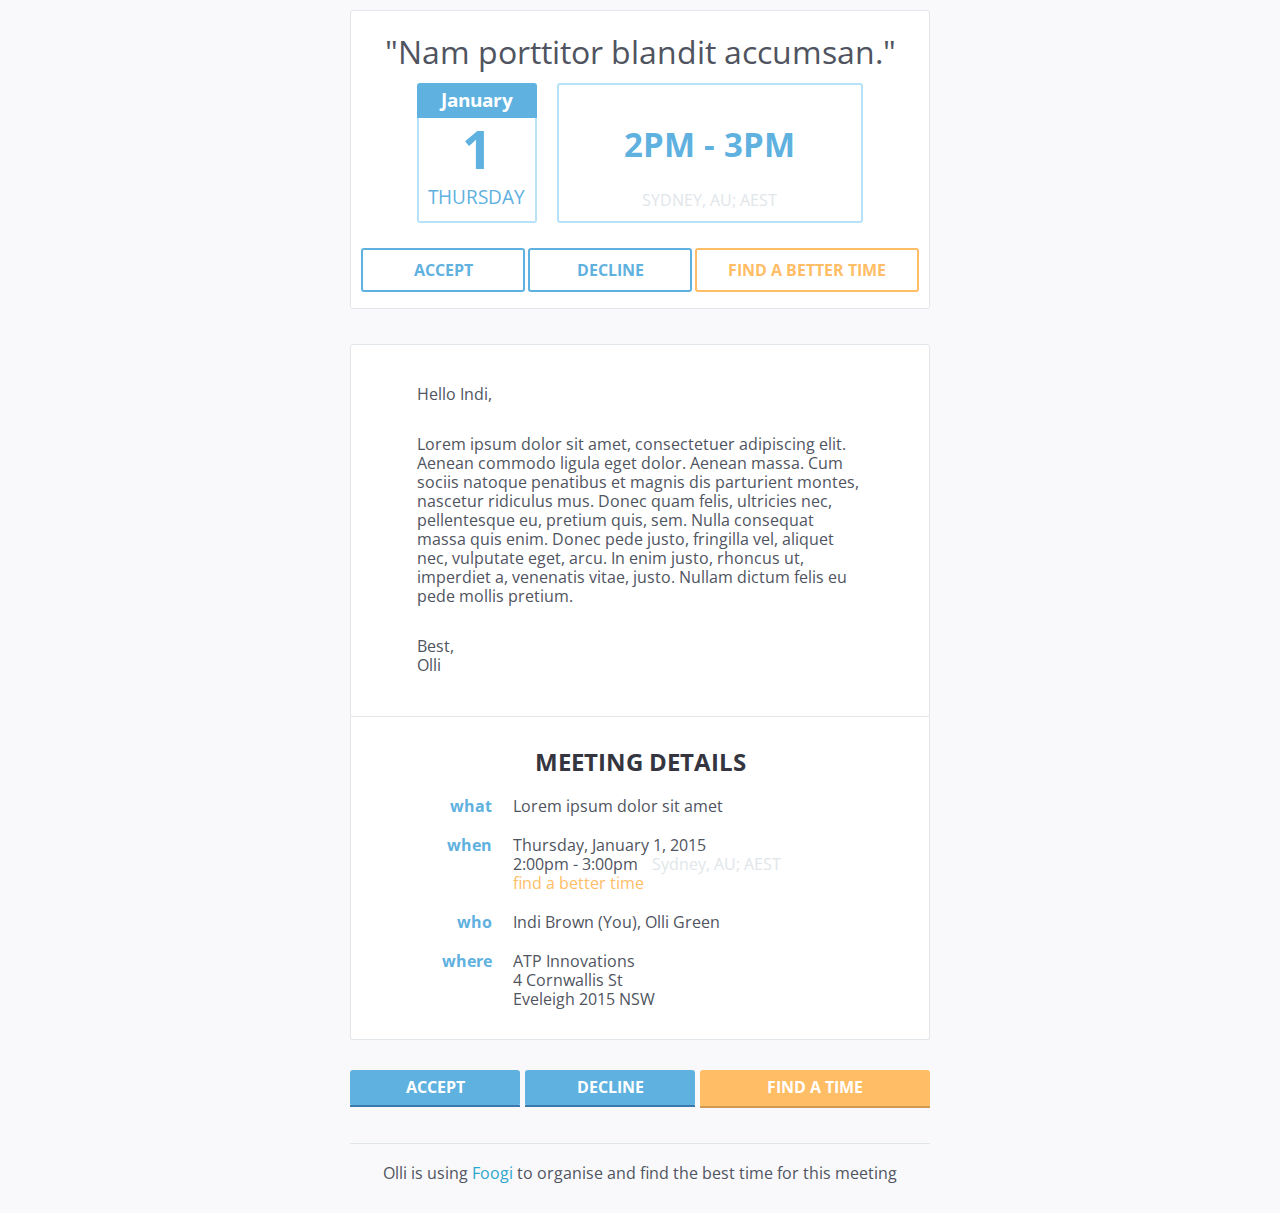
==== email/master.html @ 06ca4e61 "Merge pull request #1 from benrki/new-email" ====
<!DOCTYPE html PUBLIC "-//W3C//DTD XHTML 1.0 Strict//EN" "http://www.w3.org/TR/xhtml1/DTD/xhtml1-strict.dtd">
<html xmlns="http://www.w3.org/1999/xhtml">
<head>
  <meta http-equiv="Content-Type" content="text/html; charset=utf-8" />
  <meta name="viewport" content="width=device-width"/>
  <link href='http://fonts.googleapis.com/css?family=Open+Sans:700,400' rel='stylesheet' type='text/css'>
  <style>
/**********************************************
* Ink v1.0.5 - Copyright 2013 ZURB Inc        *
**********************************************/

/* Client-specific Styles & Reset */

#outlook a { 
  padding:0; 
} 

body{ 
  width:100% !important; 
  min-width: 100%;
  -webkit-text-size-adjust:100%; 
  -ms-text-size-adjust:100%; 
  margin:0; 
  padding:0;
  background-color: #F9F9FB;
  font-family: 'Open Sans', sans-serif;
}

.ExternalClass { 
  width:100%;
} 

.ExternalClass, 
.ExternalClass p, 
.ExternalClass span, 
.ExternalClass font, 
.ExternalClass td, 
.ExternalClass div { 
  line-height: 100%; 
} 

#backgroundTable { 
  margin:0; 
  padding:0; 
  width:100% !important; 
  line-height: 100% !important; 
}

img { 
  outline:none; 
  text-decoration:none; 
  -ms-interpolation-mode: bicubic;
  width: auto;
  max-width: 100%; 
  float: left; 
  clear: both; 
  display: block;
}

center {
  width: 100%;
  min-width: 580px;
}

a img { 
  border: none;
}

p {
  margin: 0 0 0 10px;
}

table {
  border-spacing: 0;
  border-collapse: collapse;
}

td { 
  word-break: break-word;
  -webkit-hyphens: auto;
  -moz-hyphens: auto;
  hyphens: auto;
  border-collapse: collapse !important; 
}

table, tr, td {
  padding: 0;
  vertical-align: top;
  text-align: left;
}

hr {
  color: #d9d9d9; 
  background-color: #d9d9d9; 
  height: 1px; 
  border: none;
}

/* Responsive Grid */

table.body {
  height: 100%;
  width: 100%;
}

table.container {
  width: 580px;
  margin: 0 auto;
  text-align: inherit;
}

table.row { 
  /*padding: 0px; */
  width: 100%;
  position: relative;
}

table.container table.row {
  display: block;
}

td.wrapper {
  padding: 10px 20px 0px 0px;
  position: relative;
}

table.columns,
table.column {
  margin: 0 auto;
}

table.columns td,
table.column td {
  /*padding: 0px 0px 10px; */
}

table.columns td.sub-columns,
table.column td.sub-columns,
table.columns td.sub-column,
table.column td.sub-column {
  padding-right: 10px;
}

td.sub-column, td.sub-columns {
  min-width: 0px;
}

table.row td.last,
table.container td.last {
  padding-right: 0px;
}

table.one { width: 30px; }
table.two { width: 80px; }
table.three { width: 130px; }
table.four { width: 180px; }
table.five { width: 230px; }
table.six { width: 280px; }
table.seven { width: 330px; }
table.eight { width: 380px; }
table.nine { width: 430px; }
table.ten { width: 480px; }
table.eleven { width: 530px; }
table.twelve { width: 580px; }

table.one center { min-width: 30px; }
table.two center { min-width: 80px; }
table.three center { min-width: 130px; }
table.four center { min-width: 180px; }
table.five center { min-width: 230px; }
table.six center { min-width: 280px; }
table.seven center { min-width: 330px; }
table.eight center { min-width: 380px; }
table.nine center { min-width: 430px; }
table.ten center { min-width: 480px; }
table.eleven center { min-width: 530px; }
table.twelve center { min-width: 580px; }

table.one .panel center { min-width: 10px; }
table.two .panel center { min-width: 60px; }
table.three .panel center { min-width: 110px; }
table.four .panel center { min-width: 160px; }
table.five .panel center { min-width: 210px; }
table.six .panel center { min-width: 260px; }
table.seven .panel center { min-width: 310px; }
table.eight .panel center { min-width: 360px; }
table.nine .panel center { min-width: 410px; }
table.ten .panel center { min-width: 460px; }
table.eleven .panel center { min-width: 510px; }
table.twelve .panel center { min-width: 560px; }

.body .columns td.one,
.body .column td.one { width: 8.333333%; }
.body .columns td.two,
.body .column td.two { width: 16.666666%; }
.body .columns td.three,
.body .column td.three { width: 25%; }
.body .columns td.four,
.body .column td.four { width: 33.333333%; }
.body .columns td.five,
.body .column td.five { width: 41.666666%; }
.body .columns td.six,
.body .column td.six { width: 50%; }
.body .columns td.seven,
.body .column td.seven { width: 58.333333%; }
.body .columns td.eight,
.body .column td.eight { width: 66.666666%; }
.body .columns td.nine,
.body .column td.nine { width: 75%; }
.body .columns td.ten,
.body .column td.ten { width: 83.333333%; }
.body .columns td.eleven,
.body .column td.eleven { width: 91.666666%; }
.body .columns td.twelve,
.body .column td.twelve { width: 100%; }

td.offset-by-one { padding-left: 50px; }
td.offset-by-two { padding-left: 100px; }
td.offset-by-three { padding-left: 150px; }
td.offset-by-four { padding-left: 200px; }
td.offset-by-five { padding-left: 250px; }
td.offset-by-six { padding-left: 300px; }
td.offset-by-seven { padding-left: 350px; }
td.offset-by-eight { padding-left: 400px; }
td.offset-by-nine { padding-left: 450px; }
td.offset-by-ten { padding-left: 500px; }
td.offset-by-eleven { padding-left: 550px; }

td.expander {
  visibility: hidden;
  width: 0px;
  padding: 0 !important;
}

table.columns .text-pad,
table.column .text-pad {
  padding-left: 10px;
  padding-right: 10px;
}

table.columns .left-text-pad,
table.columns .text-pad-left,
table.column .left-text-pad,
table.column .text-pad-left {
  padding-left: 10px;
}

table.columns .right-text-pad,
table.columns .text-pad-right,
table.column .right-text-pad,
table.column .text-pad-right {
  padding-right: 10px;
}

/* Block Grid */

.block-grid {
  width: 100%;
  max-width: 580px;
}

.block-grid td {
  display: inline-block;
  padding:10px;
}

.two-up td {
  width:270px;
}

.three-up td {
  width:173px;
}

.four-up td {
  width:125px;
}

.five-up td {
  width:96px;
}

.six-up td {
  width:76px;
}

.seven-up td {
  width:62px;
}

.eight-up td {
  width:52px;
}

/* Alignment & Visibility Classes */

table.center, td.center {
  text-align: center;
}

h1.center,
h2.center,
h3.center,
h4.center,
h5.center,
h6.center {
  text-align: center;
}

span.center {
  display: block;
  width: 100%;
  text-align: center;
}

img.center {
  margin: 0 auto;
  float: none;
}

.show-for-small,
.hide-for-desktop {
  display: none;
}

/* Typography */

body, table.body, h1, h2, h3, h4, h5, h6, p, td { 
  color: #4F5460;
  font-family: 'Open Sans', sans-serif;
  font-weight: normal; 
  padding:0; 
  margin: 0;
  text-align: left; 
  line-height: 1.3;
}

h1, h2, h3, h4, h5, h6 {
  word-break: normal;
}

h1 {font-size: 40px;}
h2 {font-size: 36px;}
h3 {font-size: 32px;}
h4 {font-size: 28px;}
h5 {font-size: 24px;}
h6 {font-size: 20px;}
body, table.body, p, td {font-size: 12pt;line-height:19px;}

p.lead, p.lede, p.leed {
  font-size: 18px;
  line-height:21px;
}

p { 
  margin-bottom: 10px;
  font-size: 12pt;
  padding-bottom: 20px;
}

small {
  font-size: 10px;
}

a {
  color: #2ba6cb; 
  text-decoration: none;
}

a:hover { 
  color: #325878 !important;
}

a:active { 
  color: #2795b6 !important;
}

a:visited { 
  color: #2ba6cb !important;
}

h1 a, 
h2 a, 
h3 a, 
h4 a, 
h5 a, 
h6 a {
  color: #2ba6cb;
}

h1 a:active, 
h2 a:active,  
h3 a:active, 
h4 a:active, 
h5 a:active, 
h6 a:active { 
  color: #2ba6cb !important; 
} 

h1 a:visited, 
h2 a:visited,  
h3 a:visited, 
h4 a:visited, 
h5 a:visited, 
h6 a:visited { 
  color: #2ba6cb !important; 
} 

/* Panels */

.panel {
  background: white;
  border: 1px solid #E0E6EA;
  padding: 10px !important;
  border-radius: 3px;
  display: block;
}

.sub-grid table {
  width: 100%;
}

.sub-grid td.sub-columns {
  padding-bottom: 0;
}

/* Buttons */

table.button,
table.tiny-button,
table.small-button,
table.medium-button,
table.large-button {
  width: 100%;
  overflow: hidden;
}

table.button td,
table.tiny-button td,
table.small-button td,
table.medium-button td,
table.large-button td {
  display: block;
  width: auto !important;
  text-align: center;
  background: #2ba6cb;
  border: 1px solid #2284a1;
  color: #ffffff;
  padding: 8px 0;
}

table.tiny-button td {
  padding: 5px 0 4px;
}

table.small-button td {
  padding: 8px 0 7px;
}

table.medium-button td {
  padding: 12px 0 10px;
}

table.large-button td {
  padding: 21px 0 18px;
}

table.button td a,
table.tiny-button td a,
table.small-button td a,
table.medium-button td a,
table.large-button td a {
  font-weight: bold;
  text-decoration: none;
  font-family: 'Open Sans', sans-serif;
  color: #ffffff;
  font-size: 16px;
}

table.tiny-button td a {
  font-size: 12px;
  font-weight: normal;
}

table.small-button td a {
  font-size: 16px;
}

table.medium-button td a {
  font-size: 20px;
}

table.large-button td a {
  font-size: 24px;
}

table.button:hover td,
table.button:visited td,
table.button:active td {
  background: #2795b6 !important;
}

table.button:hover td a,
table.button:visited td a,
table.button:active td a {
  color: #fff !important;
}

table.button:hover td,
table.tiny-button:hover td,
table.small-button:hover td,
table.medium-button:hover td,
table.large-button:hover td {
  background: #2795b6 !important;
}

table.button:hover td a,
table.button:active td a,
table.button td a:visited,
table.tiny-button:hover td a,
table.tiny-button:active td a,
table.tiny-button td a:visited,
table.small-button:hover td a,
table.small-button:active td a,
table.small-button td a:visited,
table.medium-button:hover td a,
table.medium-button:active td a,
table.medium-button td a:visited,
table.large-button:hover td a,
table.large-button:active td a,
table.large-button td a:visited {
  color: #ffffff !important; 
}

table.secondary td {
  background: #e9e9e9;
  border-color: #d0d0d0;
  color: #555;
}

table.secondary td a {
  color: #555;
}

table.secondary:hover td {
  background: #d0d0d0 !important;
  color: #555;
}

table.secondary:hover td a,
table.secondary td a:visited,
table.secondary:active td a {
  color: #555 !important;
}

table.success td {
  background: #5da423;
  border-color: #457a1a;
}

table.success:hover td {
  background: #457a1a !important;
}

table.alert td {
  background: #c60f13;
  border-color: #970b0e;
}

table.alert:hover td {
  background: #970b0e !important;
}

table.radius td {
  -webkit-border-radius: 3px;
  -moz-border-radius: 3px;
  border-radius: 3px;
}

table.round td {
  -webkit-border-radius: 500px;
  -moz-border-radius: 500px;
  border-radius: 500px;
}

/* Outlook First */

body.outlook p {
  display: inline !important;
}

/*  Media Queries */

/*@media only screen and (max-width: 600px) {

  table[class="body"] img {
    width: auto !important;
    height: auto !important;
  }

  table[class="body"] center {
    min-width: 0 !important;
  }

  table[class="body"] .container {
    width: 95% !important;
  }

  table[class="body"] .row {
    width: 100% !important;
    display: block !important;
  }

  table[class="body"] .wrapper {
    display: block !important;
    padding-right: 0 !important;
  }

  table[class="body"] .columns,
  table[class="body"] .column {
    table-layout: fixed !important;
    float: none !important;
    width: 100% !important;
    padding-right: 0px !important;
    padding-left: 0px !important;
    display: block !important;
  }

  table[class="body"] .wrapper.first .columns,
  table[class="body"] .wrapper.first .column {
    display: table !important;
  }

  table[class="body"] table.columns td,
  table[class="body"] table.column td {
    width: 100% !important;
  }

  table[class="body"] .columns td.one,
  table[class="body"] .column td.one { width: 8.333333% !important; }
  table[class="body"] .columns td.two,
  table[class="body"] .column td.two { width: 16.666666% !important; }
  table[class="body"] .columns td.three,
  table[class="body"] .column td.three { width: 25% !important; }
  table[class="body"] .columns td.four,
  table[class="body"] .column td.four { width: 33.333333% !important; }
  table[class="body"] .columns td.five,
  table[class="body"] .column td.five { width: 41.666666% !important; }
  table[class="body"] .columns td.six,
  table[class="body"] .column td.six { width: 50% !important; }
  table[class="body"] .columns td.seven,
  table[class="body"] .column td.seven { width: 58.333333% !important; }
  table[class="body"] .columns td.eight,
  table[class="body"] .column td.eight { width: 66.666666% !important; }
  table[class="body"] .columns td.nine,
  table[class="body"] .column td.nine { width: 75% !important; }
  table[class="body"] .columns td.ten,
  table[class="body"] .column td.ten { width: 83.333333% !important; }
  table[class="body"] .columns td.eleven,
  table[class="body"] .column td.eleven { width: 91.666666% !important; }
  table[class="body"] .columns td.twelve,
  table[class="body"] .column td.twelve { width: 100% !important; }

  table[class="body"] td.offset-by-one,
  table[class="body"] td.offset-by-two,
  table[class="body"] td.offset-by-three,
  table[class="body"] td.offset-by-four,
  table[class="body"] td.offset-by-five,
  table[class="body"] td.offset-by-six,
  table[class="body"] td.offset-by-seven,
  table[class="body"] td.offset-by-eight,
  table[class="body"] td.offset-by-nine,
  table[class="body"] td.offset-by-ten,
  table[class="body"] td.offset-by-eleven {
    padding-left: 0 !important;
  }

  table[class="body"] table.columns td.expander {
    width: 1px !important;
  }

  table[class="body"] .right-text-pad,
  table[class="body"] .text-pad-right {
    padding-left: 10px !important;
  }

  table[class="body"] .left-text-pad,
  table[class="body"] .text-pad-left {
    padding-right: 10px !important;
  }

  table[class="body"] .hide-for-small,
  table[class="body"] .show-for-desktop {
    display: none !important;
  }

  table[class="body"] .show-for-small,
  table[class="body"] .hide-for-desktop {
    display: inherit !important;
  }
}*/

</style>
<style>

  table.facebook td {
    background: #3b5998;
    border-color: #2d4473;
  }

  table.facebook:hover td {
    background: #2d4473 !important;
  }

  table.twitter td {
    background: #00acee;
    border-color: #0087bb;
  }

  table.twitter:hover td {
    background: #0087bb !important;
  }

  table.google-plus td {
    background-color: #DB4A39;
    border-color: #CC0000;
  }

  table.google-plus:hover td {
    background: #CC0000 !important;
  }

  .template-label {
    color: #ffffff;
    font-weight: bold;
    font-size: 11px;
  }

  .callout .wrapper {
    padding-bottom: 20px;
  }

  .callout .panel {
    background: #ECF8FF;
    border-color: #b9e5ff;
  }

  .header {
    background: #999999;
  }

  .footer h5 {
    padding-bottom: 10px;
  }

  table.columns .text-pad {
    padding-left: 10px;
    padding-right: 10px;
  }

  table.columns .left-text-pad {
    padding-left: 10px;
  }

  table.columns .right-text-pad {
    padding-right: 10px;
  }

 /* @media only screen and (max-width: 600px) {

    table[class="body"] .right-text-pad {
      padding-left: 10px !important;
    }

    table[class="body"] .left-text-pad {
      padding-right: 10px !important;
    }
  }*/

  table .panel-wrapper {
    width: 100%;
  }

  .meeting-title {
    text-align: center;
    padding-top: 10px;
    padding-bottom: 10px;
  }

  .cal-date {
    width: 120px;
    height: 140px;
    border-collapse: separate;
    border-spacing: 0;
  }

  .cal-date-time {
    width: 100%;
  }

  .cal-filler {
    width: 56px;
    height: 165px;
  }

  .cal-display {
    width: 80%;
  }

  .cal-display-filler {
    width: 20px;
  }

  .foogi-box {
    border-collapse: separate;
    border-spacing: 0;
    border: 2px solid;
    border-radius: 3px;
    text-transform: uppercase;
    text-align: center;
  }

  .cal-date-month-box {
    border-collapse: separate;
    border-spacing: 0;
    border-left: 2px solid;
    border-top: 2px solid;
    border-right: 2px solid;
    border-top-left-radius: 3px;
    border-top-right-radius: 3px;
  }

  .cal-date-num-box {
    
  }

  .sail-border {
    border-color: #B6E2FA;
  }

  .foogle-border {
    border-color: #5FB1DF;
  }

  .foogle-font {
    color: #5FB1DF;
  }

  .cal-date-month {
    background-color: #5FB1DF;
    border-top-left-radius: 3px;
    border-top-right-radius: 3px;
    color: white;
    font-weight: bold;
    text-align: center;
    font-size: 14pt;
    vertical-align: middle;
    padding-bottom: 2px;
  }

  .cal-date-num {
    font-weight: bold;
    font-size: 40pt;
    vertical-align: middle;
    text-align: center;
    height: 60px;
    border-left: 2px solid;
    border-right: 2px solid;
    border-color: #B6E2FA;
  }

  .cal-date-day {
    vertical-align: middle;
    text-align: center;
    font-size: 14pt;
    padding-bottom: 5px;
    border-collapse: separate;
    border-spacing: 0;
    border-left: 2px solid;
    border-bottom: 2px solid;
    border-right: 2px solid;
    border-bottom-left-radius: 3px;
    border-bottom-right-radius: 3px;
    border-color: #B6E2FA;
  }

  .cal-time {
    width: 306px;
    height: 140px;
  }

  .time {
    font-size: 25pt;
    padding-top: 50px;
    text-align: center;
    font-weight: bold;
  }

  .location {
    color: #E0E6EA;
    text-align: center;
    font-size: 12pt;
  }

  .controls {
    width: 100%;
  }

  .controls td {
    height: 40px;
    line-height: 2.8;
  }

  .controls .respond-controls {
    width: 60%;
  }

  .controls .respond-controls table {
    width: 100%;
  }

  td.respond {
    display: inline-block;
    padding: 0 10px 0 10px;
    border: 2px solid #5FB1DF;
    color: #5FB1DF;
    font-weight: bold;
    font-size: 12pt;
    line-height: 2.5;
    border-radius: 3px;
    text-transform: uppercase;
    text-align: center;
    width: 140px;
  }

  #control-filler {
    width: 0px;
    height: 50px;
  }

  .controls .other-controls {
    width: 200px;
  }

  td.other-controls {
    display: inline-block;
    padding: 0 10px 0 10px;
    border: 2px solid #FFBD66;
    color: #FFBD66;
    font-weight: bold;
    font-size: 12pt;
    line-height: 2.5;
    border-radius: 3px;
    text-transform: uppercase;
    text-align: center;
  }

  .row.meeting {
    padding-bottom: 20px;
  }

  .wrapper.last.meeting {
    padding-top: 0px;
  }

  .desc-filler {
    width: 56px;
  }

  .desc-text {
   vertical-align: middle;

  }

  .desc-text.desc-intro {
    height: 80px;
  }

  .desc-text.desc-body {
    
  }

  .desc-text.desc-end {
    height: 100px;
  }

  .details-row {
    /*height: 50px;*/
  }

  .details-row-filler {
    height: 20px;
  }

  .details-filler {
    width: 56px;
  }

  td.meeting-title-filler {
   height: 50px;
   width: 170px;
  }

  .meeting-desc-panel {
    border-bottom-right-radius: 0;
    border-bottom-left-radius: 0;
  }

  .meeting-details-panel {
    border-top: 0;
    border-top-left-radius: 0;
    border-top-right-radius: 0;
    padding-bottom: 0;
  }

  .meeting-details-title-table {
    width: 100%;
  }

  .meeting-details-title {
    vertical-align: middle;
    height: 70px;
    min-width: 300px;
  }

  .meeting-details-title-text {
    text-align: center;
    font-weight: bold;
    font-size: 18pt;
    color: #35353F;
  }

  .meeting-details-noun {
    color: #5FB1DF;
    width: 75px;
    text-align: right;
    display: inline-block;
    font-weight: bold;
  }

  .details-location {
    color: #E0E6EA;
    padding-left: 10px;
  }

  a#find-link {
    color: #FFBD66 !important;
  }

  a#find-link:hover {
   color: #D1994F !important;
  }

  .meeting-details {
    width: 350px;
  }

  .bottom-buttons-wrapper {
    padding-top: 30px;
  }

  tr.bottom-buttons td {
    
  }

  .bottom-respond-buttons {
    width: 350px;
  }

  td#bottom-accept, td#bottom-decline {
    background-color: #5FB1DF;
    height: 35px;
    color: white;
    font-weight: bold;
    text-align: center;
    vertical-align: middle;
    border-bottom: 2px solid #3B7AAC;
    border-radius: 3px;
    width: 170px;
  }

  td#bottom-find {
    background-color: #FFBD66;
    height: 35px;
    color: white;
    font-weight: bold;
    text-align: center;
    vertical-align: middle;
    border-bottom: 2px solid #D1994F;
    border-radius: 3px;
    width: 230px;
  }

  .bottom-respond-button-filler {
    width: 5px;
  }

  .row.bottom-row {
    padding-bottom: 20px;
  }

  .row.footer {
    padding-top: 25px;
  }

  .footer-text {
    padding-top: 20px;
    border-top: 1px solid #E0E6EA;
  }
</style>
</head>
<body>
  <table class="body">
    <tr>
      <td class="center" align="center" valign="top">
        <center>
          <table class="container">
            <tr>
              <td>
                <!-- Container above -->
                <table class="row" style="padding-bottom: 25px;">
                  <tr>
                    <td class="wrapper last">
                      <table class="twelve columns">
                        <tr>
                          <td class="panel">
                            <table class="panel-wrapper">
                              <tr>
                                <td>
                                  <h3 class="meeting-title">"Nam porttitor blandit accumsan."</h3>
                                </td>
                              </tr>

                              <tr>
                                <td>
                                  <table class="cal-date-time">
                                    <tr>
                                      <td class="cal-filler"></td>
                                      <td class="cal-display">
                                        <table>
                                          <tr>
                                            <td>
                                              <table class="cal-date">
                                                <tr class="cal-date-month-box foogle-border">
                                                  <td class="cal-date-month">January</td>
                                                </tr>
                                                <tr>
                                                  <td class="cal-date-num foogle-font">1</td>
                                                </tr>
                                                <tr>
                                                  <td class="cal-date-day foogle-font">THURSDAY</td>
                                                </tr>
                                              </table>
                                            </td>

                                            <td class="cal-display-filler"></td>

                                            <td>
                                              <table class="cal-time foogi-box sail-border">
                                                <tr>
                                                  <td class="time foogle-font">2PM - 3PM</td>
                                                </tr>
                                                <tr>
                                                  <td class="location">Sydney, AU; AEST</td>
                                                </tr>
                                              </table>
                                            </td>
                                          </tr>
                                        </table>
                                      </td>
                                      <td class="cal-filler"></td>
                                    </tr>
                                  </table>
                                </td>
                              </tr>

                              <tr>
                                <td>
                                  <table class="controls">
                                    <tr>
                                      <td class="respond-controls">
                                        <table>
                                          <tr>
                                            <td id="accept" class="respond">ACCEPT</td>
                                            <td id="control-filler"></td>
                                            <td id="decline" class="respond">DECLINE</td>
                                          </tr>
                                        </table>
                                      </td>

                                      

                                      <td class="other-controls foogle-border">
                                        FIND A BETTER TIME
                                      </td>
                                    </tr>
                                  </table>
                                </td>
                              </tr>
                            </table>
                          </td>
                          <td class="expander"></td>
                        </tr>
                      </table>
                    </td>
                    <td class="expander"></td>
                  </tr>
                </table>

            <table class="row message">
              <tr>
                <td class="wrapper last">
                  <table class="twelve columns">
                    <tr>
                      <td class="panel meeting-desc-panel">
                        <table class="panel-wrapper">
                          <tr>
                            <td class="desc-filler"></td>
                            <td class="desc-text desc-intro">Hello Indi,</td>
                            <td class="desc-filler"></td>
                          </tr>
                          <tr>
                            <td class="desc-filler"></td>
                            <td class="desc-text desc-body">Lorem ipsum dolor sit amet, consectetuer adipiscing elit. Aenean commodo ligula eget dolor. Aenean massa. Cum sociis natoque penatibus et magnis dis parturient montes, nascetur ridiculus mus. Donec quam felis, ultricies nec, pellentesque eu, pretium quis, sem. Nulla consequat massa quis enim. Donec pede justo, fringilla vel, aliquet nec, vulputate eget, arcu. In enim justo, rhoncus ut, imperdiet a, venenatis vitae, justo. Nullam dictum felis eu pede mollis pretium.</td>
                            <td class="desc-filler"></td>
                          </tr>
                          <tr>
                            <td class="desc-filler"></td>
                            <td class="desc-text desc-end">Best,<br>Olli</td>
                            <td class="desc-filler"></td>
                          </tr>
                        </table>
                      </td>
                      <td class="expander"></td>
                    </tr>
                  </table>
                </td>
                <td class="expander"></td>
              </tr>
            </table>

            <table class="row meeting">
              <tr>
                <td class="wrapper last meeting">
                  <table class="twelve columns">
                    <tr>
                      <td class="meeting-details-panel panel">
                        <table class="meeting-details-title-table">
                          <tr>
                            <td class="meeting-details-title">
                              <h3 class="meeting-details-title-text">MEETING DETAILS</h3>
                            </td>
                          </tr>
                        </table>
                        <table class="panel-wrapper">
                          <tr class="details-row">
                            <td class="details-filler"></td>
                            <td class="meeting-details-noun">what</td>
                            <td class="meeting-details">
                            <span>Lorem ipsum dolor sit amet</span>
                            </td>
                            <td class="details-filler"></td>
                          </tr>

                          <tr class="details-row-filler"></tr>

                          <tr class="details-row">
                            <td class="details-filler"></td>
                            <td class="meeting-details-noun">when</td>
                            <td class="meeting-details">
                              <span>Thursday, January 1, 2015</span>
                              <br>
                              <span>2:00pm - 3:00pm</span> <span class="details-location">Sydney, AU; AEST</span>
                              <br>
                              <span><a href="#" id="find-link">find a better time</a></span>
                            </td>
                            <td class="details-filler"></td>
                          </tr>

                          <tr class="details-row-filler"></tr>

                          <tr class="details-row">
                            <td class="details-filler"></td>
                            <td class="meeting-details-noun">who</td>
                            <td class="meeting-details">
                              <span>Indi Brown (You), Olli Green</span>
                            </td>
                            <td class="details-filler"></td>
                          </tr>

                          <tr class="details-row-filler"></tr>

                          <tr class="details-row">
                            <td class="details-filler"></td>
                            <td class="meeting-details-noun">where</td>
                            <td class="meeting-details">
                              <span>ATP Innovations</span>
                              <br>
                              <span>4 Cornwallis St</span>
                              <br>
                              <span>Eveleigh 2015 NSW</span>
                            </td>
                            <td class="details-filler"></td>
                          </tr>

                          <tr class="details-row-filler"></tr>

                        </table>
                      </td>
                      <td class="expander"></td>
                    </tr>
                  </table>
                </td>
                <td class="expander"></td>
              </tr>
            </table>

            <table class="row">
              <tr>
                <td class="wrapper last bottom-buttons-wrapper">
                  <table class="twelve columns">
                    <tr class="bottom-buttons">
                      <td class="bottom-respond-buttons">
                        <table>
                        <tr>
                          <td id="bottom-accept">ACCEPT</td>
                          <td class="bottom-respond-button-filler"></td>
                          <td id="bottom-decline">DECLINE</td>
                        </tr>
                        </table>
                      </td>
                      
                      <td id="bottom-find">FIND A TIME</td>
                      <td class="expander"></td>
                    </tr>
                  </table>
                </td>
                <td class="expander"></td>
              </tr>
            </table>

            <table class="row footer">
              <tr>
                <td class="wrapper last">

                  <table class="twelve columns">
                    <tr>
                      <td align="center" class="footer-text">
                        <center>
                          <p style="text-align:center;">Olli is using <a href="#">Foogi</a> to organise and find the best time for this meeting</a></p>
                        </center>
                      </td>
                      <td class="expander"></td>
                    </tr>
                  </table>

                </td>
              </tr>
            </table>

            <!-- container end below -->
          </td>
        </tr>
      </table>

    </center>
  </td>
</tr>
</table>
</body>
</html>
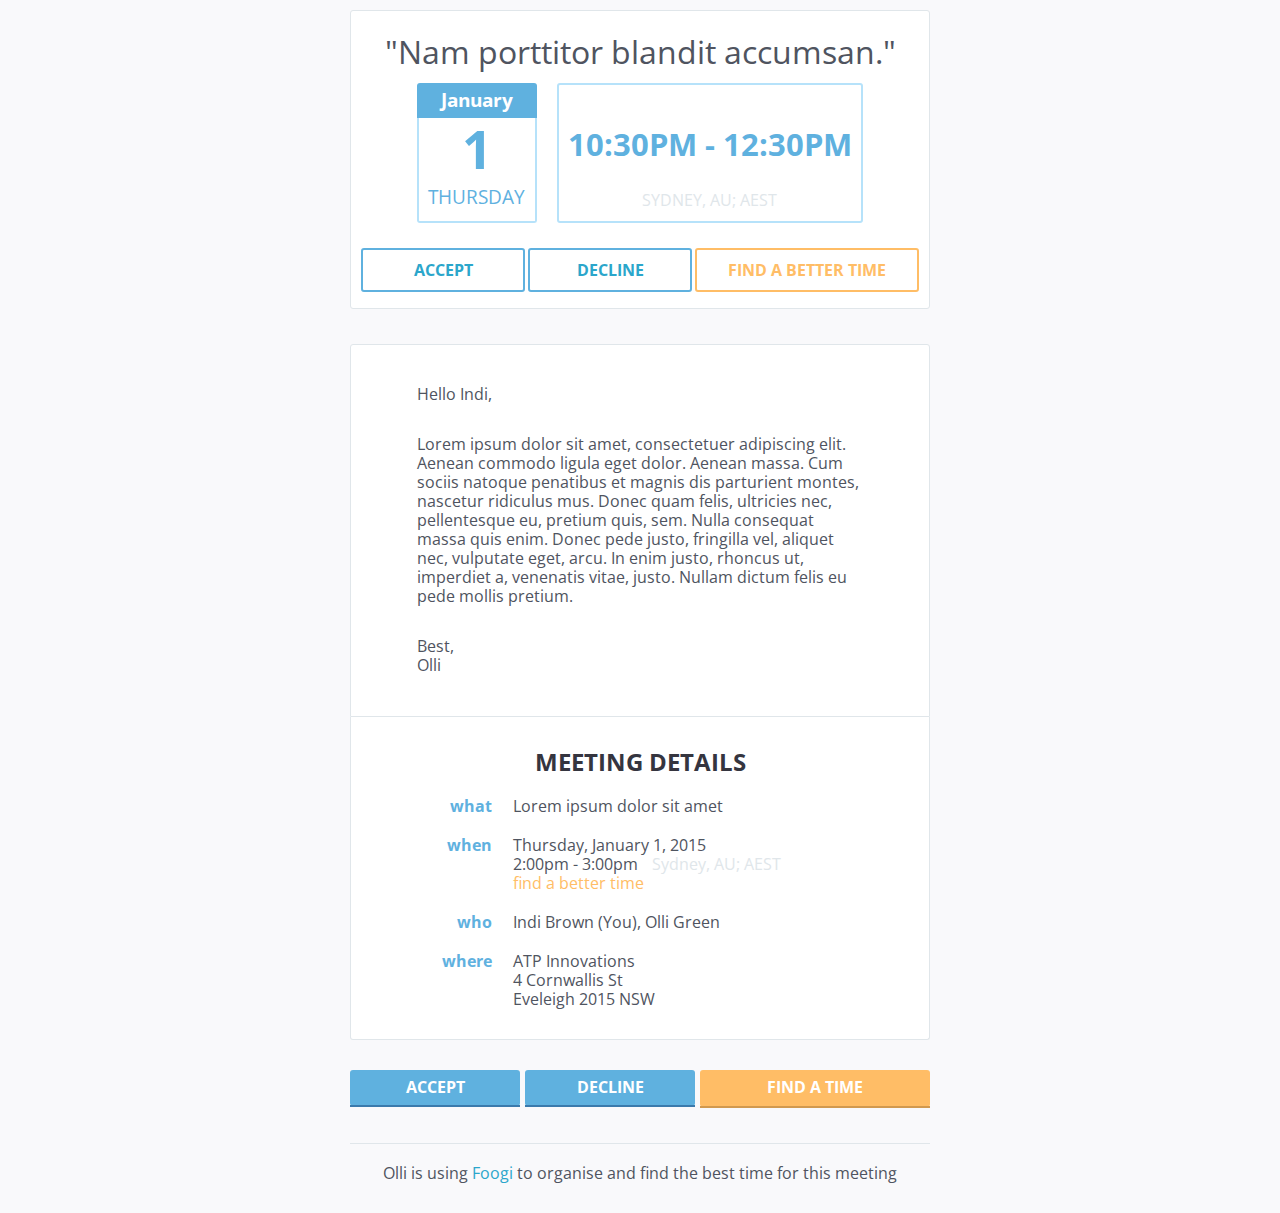
==== commit 4a5e38cf: "Link top buttons, fix times to allow xx:xxPM/AM format" ====
--- a/email/master.html
+++ b/email/master.html
@@ -890,7 +890,7 @@
   }
 
   .time {
-    font-size: 25pt;
+    font-size: 23pt;
     padding-top: 50px;
     text-align: center;
     font-weight: bold;
@@ -933,6 +933,12 @@
     width: 140px;
   }
 
+  .control-link {
+    width: 100%;
+    height: 100%;
+    display: inline-block;
+  }
+
   #control-filler {
     width: 0px;
     height: 50px;
@@ -953,6 +959,14 @@
     border-radius: 3px;
     text-transform: uppercase;
     text-align: center;
+  }
+
+  td.other-controls a {
+    color: #FFBD66 !important;
+  }
+
+  td.other-controls a:hover {
+    color: #D1994F !important;
   }
 
   .row.meeting {
@@ -1158,10 +1172,10 @@
                                             <td>
                                               <table class="cal-time foogi-box sail-border">
                                                 <tr>
-                                                  <td class="time foogle-font">2PM - 3PM</td>
+                                                <td class="time foogle-font"><span class="format-time">10:30PM - 12:30PM</span></td>
                                                 </tr>
                                                 <tr>
-                                                  <td class="location">Sydney, AU; AEST</td>
+                                                  <td class="location"><span>Sydney, AU; AEST</span></td>
                                                 </tr>
                                               </table>
                                             </td>
@@ -1181,17 +1195,15 @@
                                       <td class="respond-controls">
                                         <table>
                                           <tr>
-                                            <td id="accept" class="respond">ACCEPT</td>
+                                            <td id="accept" class="respond"><a href="google.com"><span class="control-link">ACCEPT</span></a></td>
                                             <td id="control-filler"></td>
-                                            <td id="decline" class="respond">DECLINE</td>
+                                            <td id="decline" class="respond"><a href="google.com"><span class="control-link">DECLINE</span></a></td>
                                           </tr>
                                         </table>
                                       </td>
 
-                                      
-
                                       <td class="other-controls foogle-border">
-                                        FIND A BETTER TIME
+                                        <a href="google.com"><span class="control-link">FIND A BETTER TIME</span></a>
                                       </td>
                                     </tr>
                                   </table>
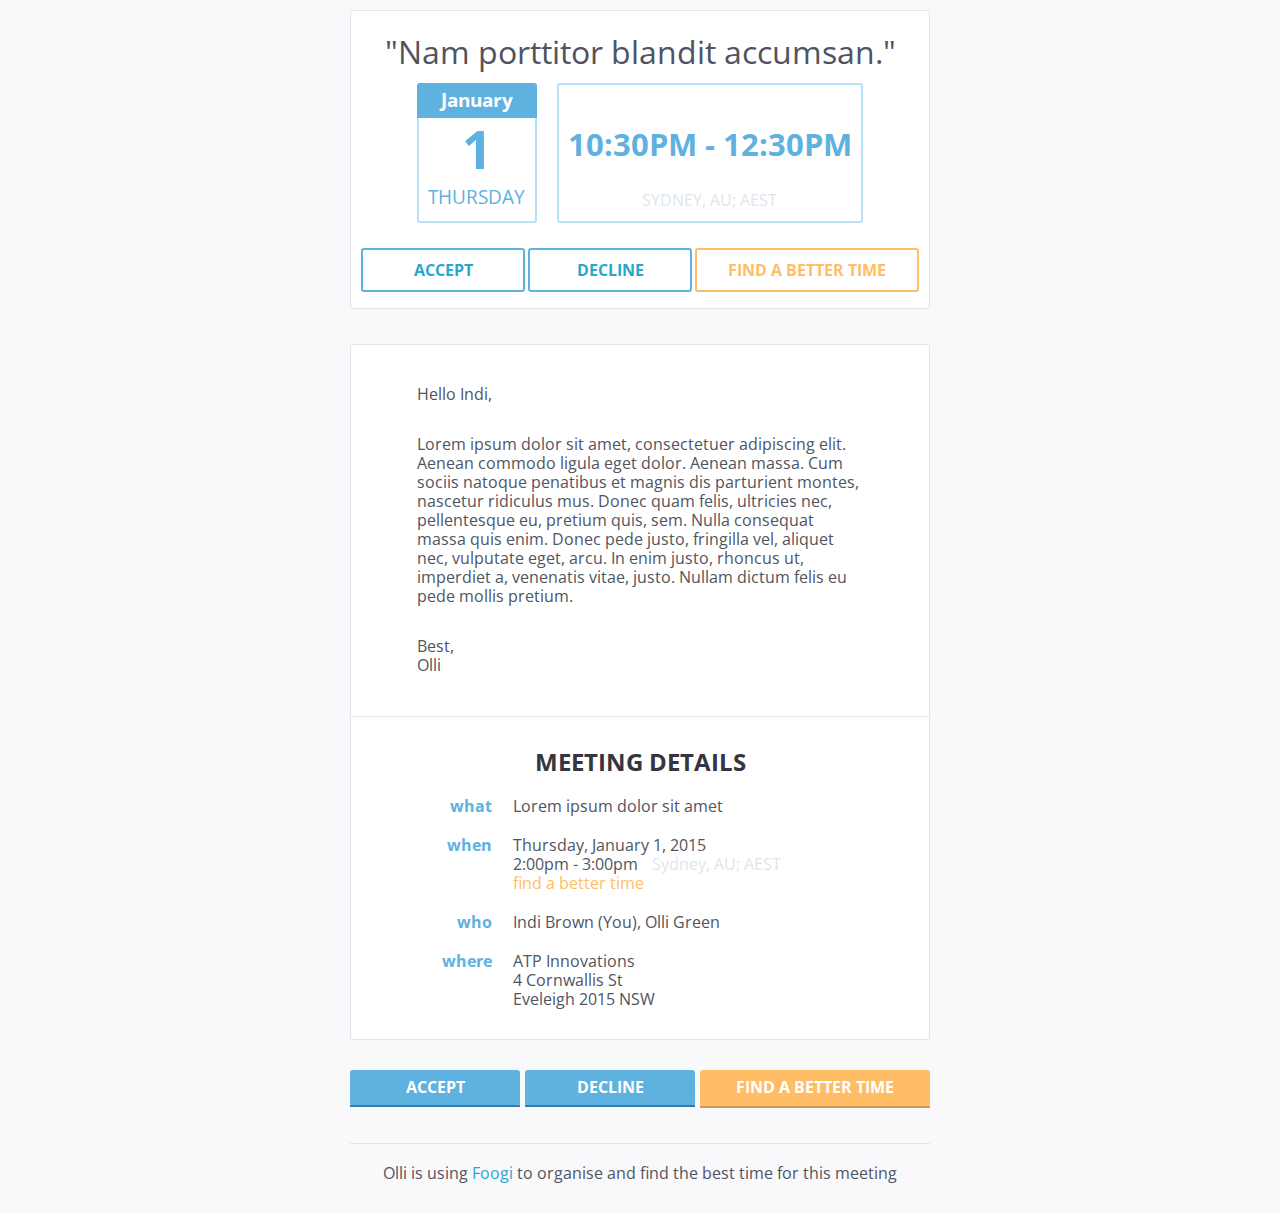
==== commit 84b95f5c: "Add links for bottom buttons, hover styling" ====
--- a/email/master.html
+++ b/email/master.html
@@ -961,6 +961,10 @@
     text-align: center;
   }
 
+  .bottom-buttons a {
+    color: white;
+  }
+
   td.other-controls a {
     color: #FFBD66 !important;
   }
@@ -1061,7 +1065,7 @@
     color: #FFBD66 !important;
   }
 
-  a#find-link:hover {
+  a #find-link:hover {
    color: #D1994F !important;
   }
 
@@ -1203,7 +1207,7 @@
                                       </td>
 
                                       <td class="other-controls foogle-border">
-                                        <a href="google.com"><span class="control-link">FIND A BETTER TIME</span></a>
+                                        <a id="top-find-button-link" href="google.com"><span class="control-link">FIND A BETTER TIME</span></a>
                                       </td>
                                     </tr>
                                   </table>
@@ -1335,14 +1339,14 @@
                       <td class="bottom-respond-buttons">
                         <table>
                         <tr>
-                          <td id="bottom-accept">ACCEPT</td>
+                          <td id="bottom-accept"><a href="google.com">ACCEPT</a></td>
                           <td class="bottom-respond-button-filler"></td>
-                          <td id="bottom-decline">DECLINE</td>
+                          <td id="bottom-decline"><a href="google.com">DECLINE</a></td>
                         </tr>
                         </table>
                       </td>
                       
-                      <td id="bottom-find">FIND A TIME</td>
+                      <td id="bottom-find"><a href="google.com">FIND A BETTER TIME</a></td>
                       <td class="expander"></td>
                     </tr>
                   </table>
